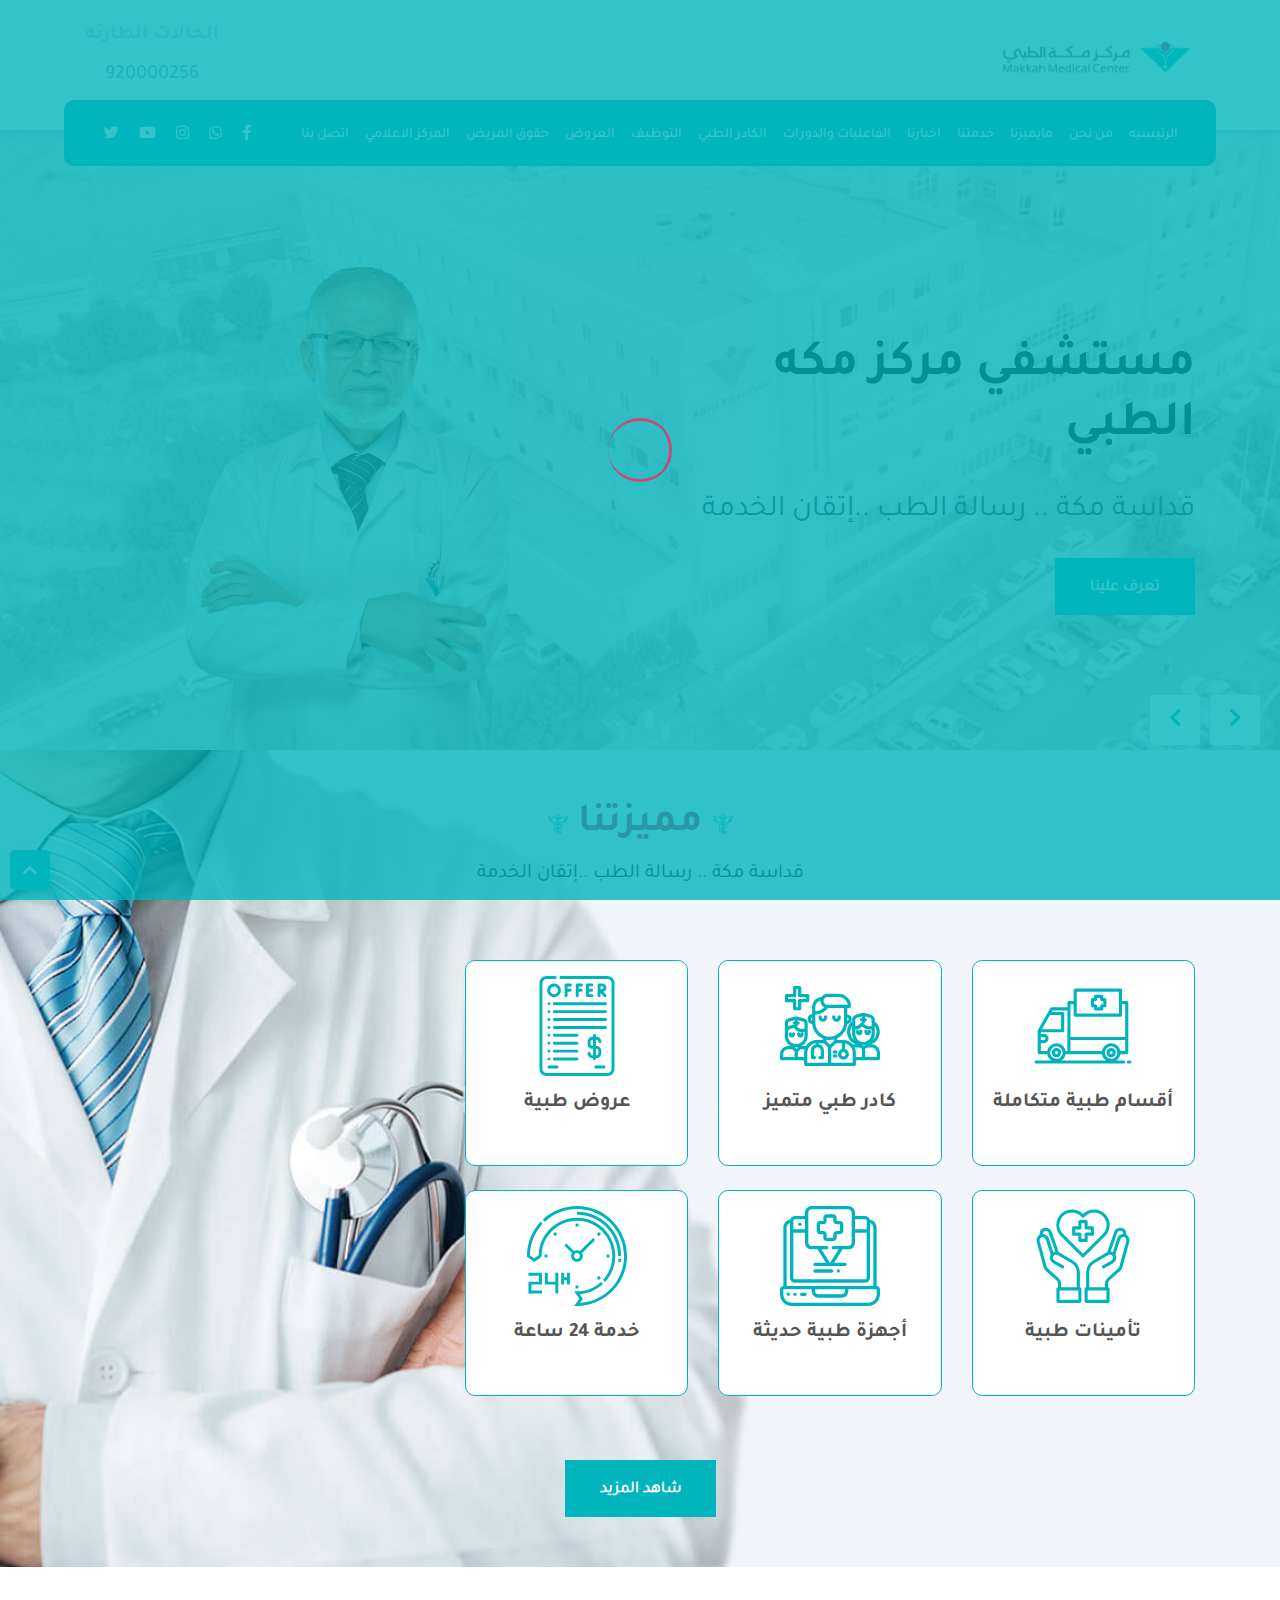
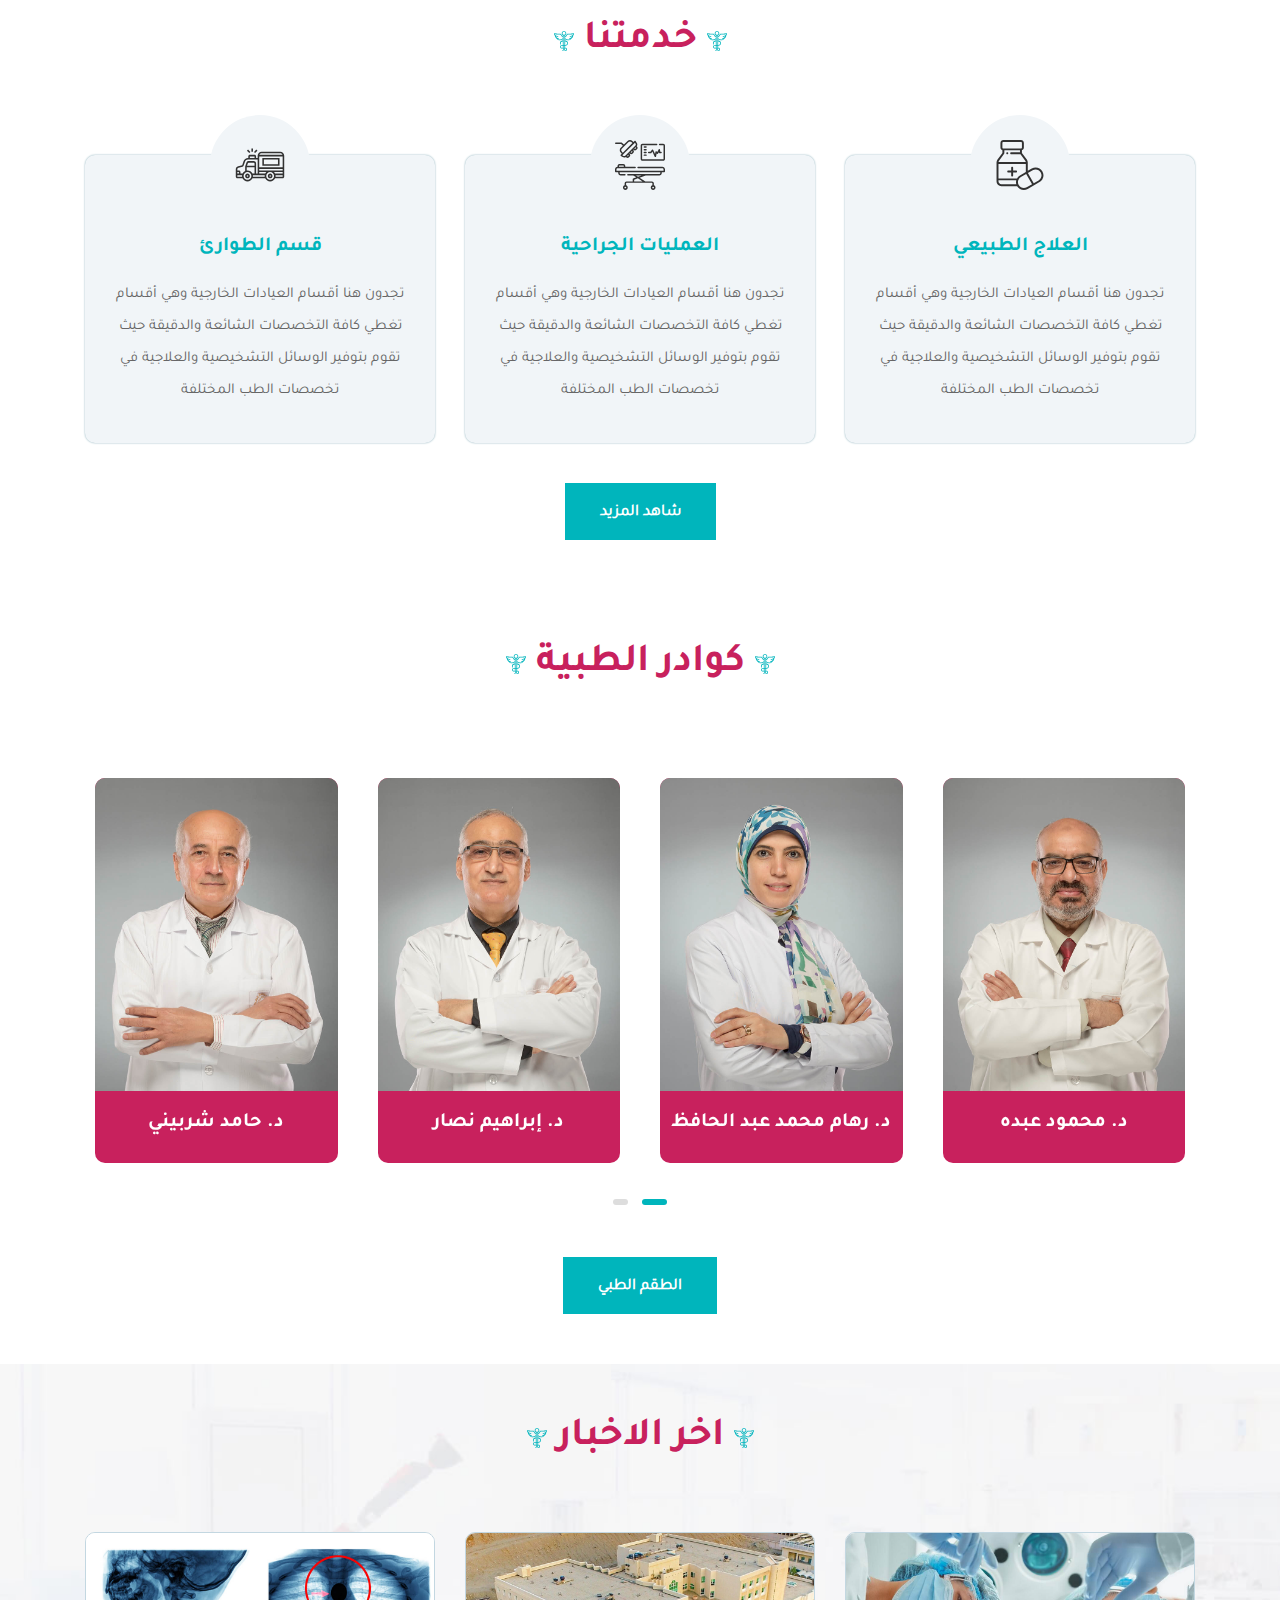
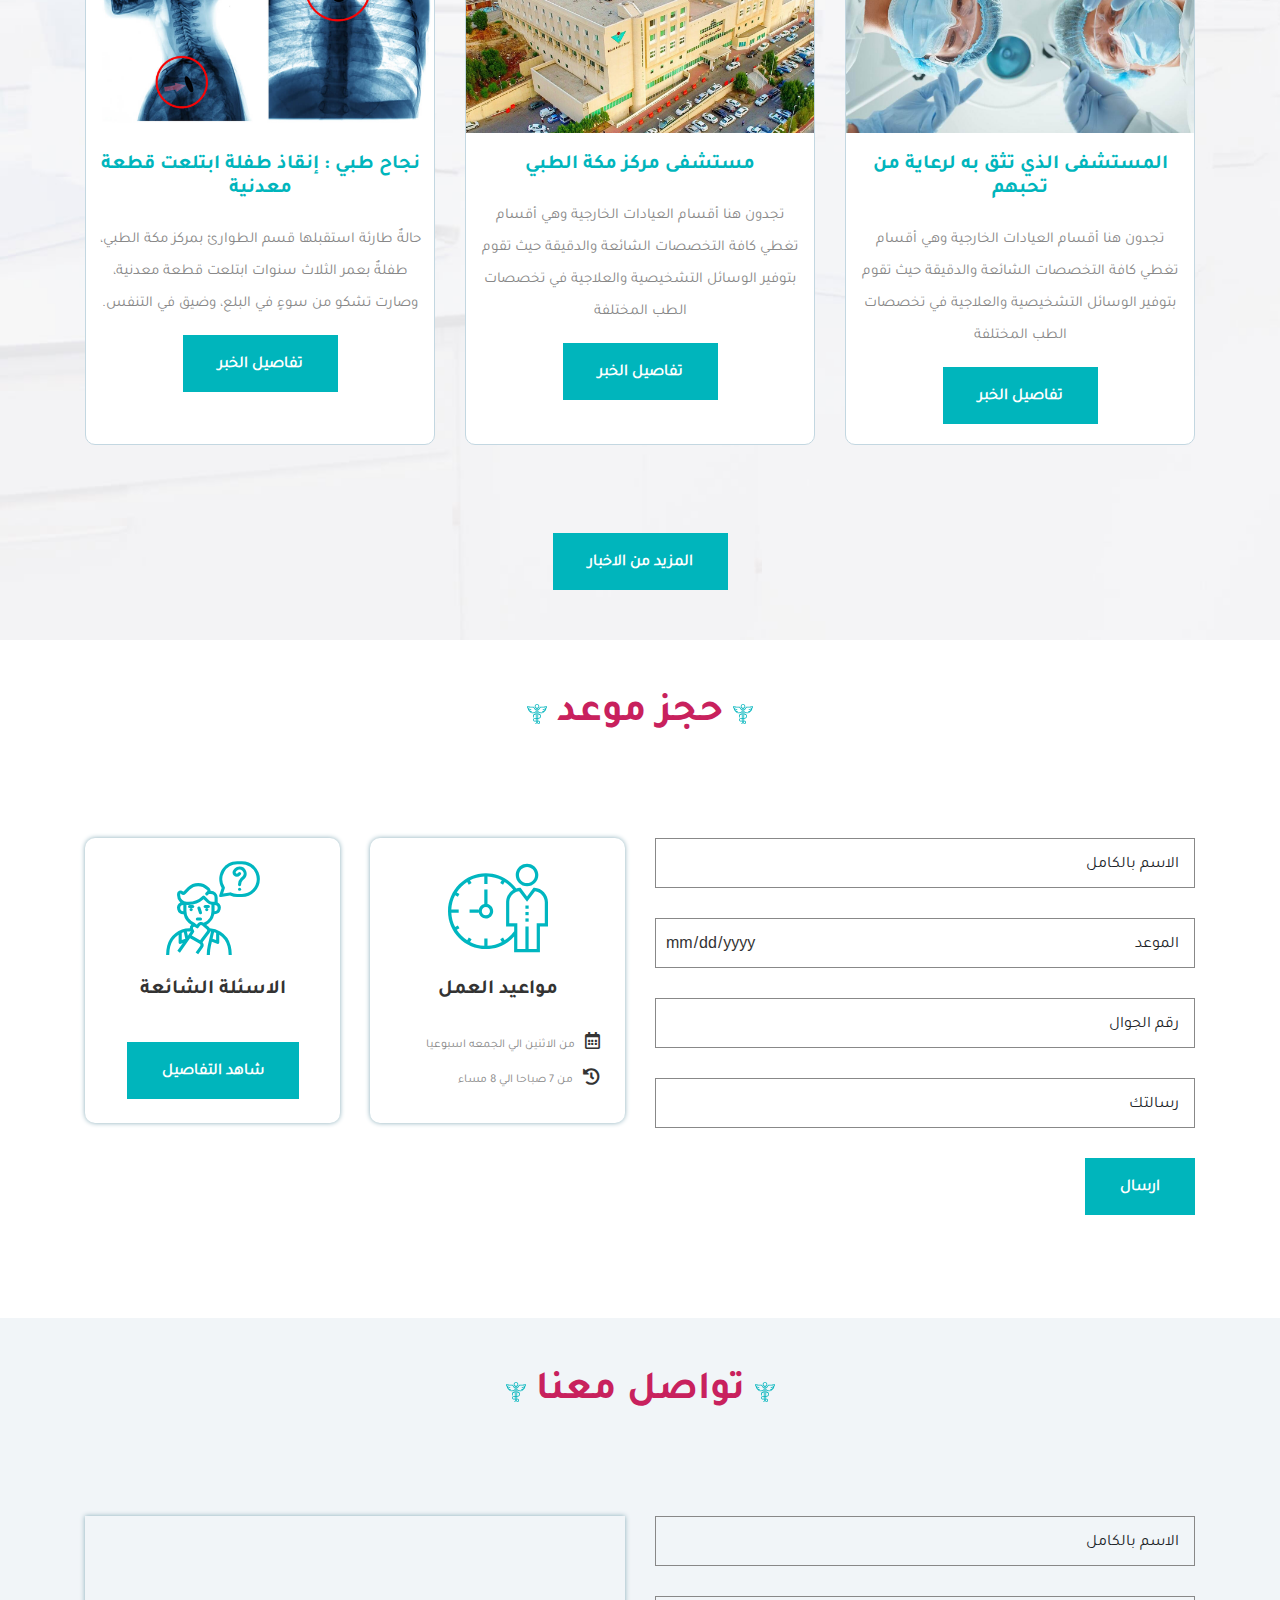
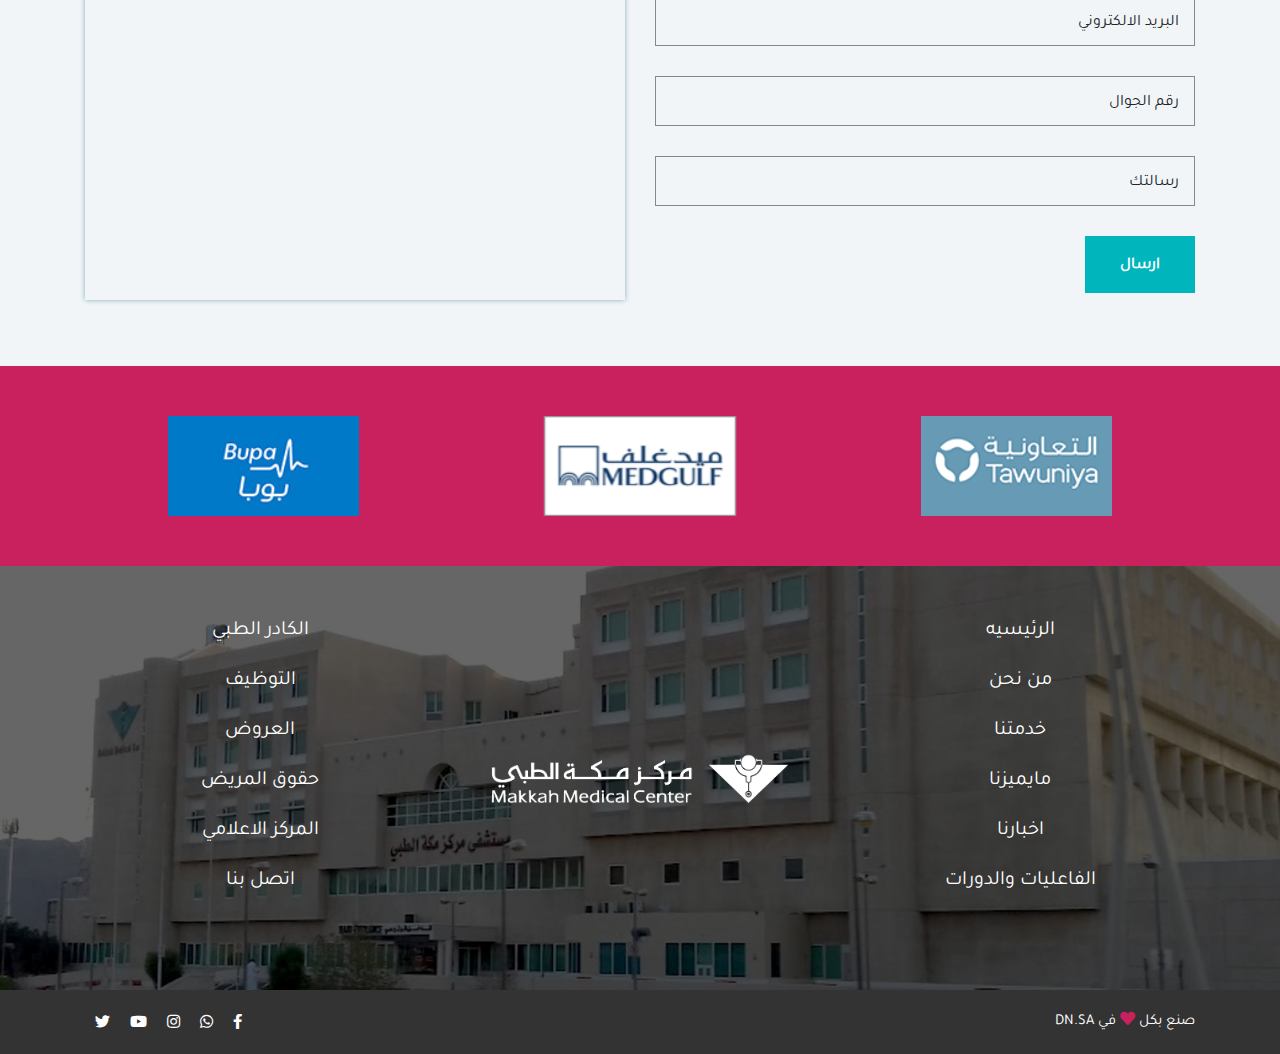
==== index.html @ e0734f53 "Add files via upload" ====
<!DOCTYPE html>
<html>
    <head>
        <!--start the meta tags-->
        <!--meta tag for utf-8 code for ar and en-->
        <meta charset="utf-8">
        <!--meta tag for description of website-->
        <meta name="description" content="....">
        <!--meta tag for the author of website-->
        <meta name="author" content="misara adel">
        <!--meta tag for make website compatible with all screen devices-->
        <meta name="viewport" content="width=device-width, initial-scale=1, shrink-to-fit=no">
        <!--end the meta tags-->
        <!--title tag for website appear in tab-->
        <title>مركز مكة الطبي</title>
        <!-- the style link for image icon-->
        <link rel="shortcut icon" href="assets/images/favicon.jpg" type="image/x-icon"/>
        <!--start the intialize of css library files-->
        <!--the intilize of fontawsome lib-->
        <link rel="stylesheet" href="assets/css/lib/all.min.css">
        <!--the intilize of animate lib used with wow js lib-->
        <link rel="stylesheet" href="assets/css/lib/animate.css">
        <!--the intilize of bootstrap en version lib-->
        <!-- <link rel="stylesheet" href="assets/css/lib/bootstrap.css"> -->
        <!--the intilize of bootstrap ar version lib-->
        <link rel="stylesheet" href="assets/css/lib/bootstrap-rtl.min.css">
        <!--the intilize of owl carousel lib-->
        <link rel="stylesheet" href="assets/css/lib/owl.carousel.min.css">
        <!--the intilize of dots that appear with owl carousel -->
        <link rel="stylesheet" href="assets/css/lib/owl.theme.default.css">
        <!--end the intialize of css library files-->
        <!--start the intilalize of css files -->
        <!--the stylesheet en file-->
        <link rel="stylesheet" href="assets/css/style.css">
        <!--the media file screen -->
        <link rel="stylesheet" href="assets/css/media.css">
        <!--end the intilalize of css files-->
    </head>
    <body>
        <!--start nav-->
        <nav class="navbar">
            <div class="top-nav">
                <div class="container">
                    <div class="top-nav-content">
                        <div class="content-items">
                            <div class="navbar-toggler">
                                <svg width="60" height="60" viewBox="0 0 200 200">
                                    <g stroke-width="6.5" stroke-linecap="round">
                                      <path
                                        d="M72 82.286h28.75"
                                        fill="#00B5BC"
                                        fill-rule="evenodd"
                                        stroke="#00B5BC"
                                      />
                                      <path
                                        d="M100.75 103.714l72.482-.143c.043 39.398-32.284 71.434-72.16 71.434-39.878 0-72.204-32.036-72.204-71.554"
                                        fill="none"
                                        stroke="#00B5BC"
                                      />
                                      <path
                                        d="M72 125.143h28.75"
                                        fill="#00B5BC"
                                        fill-rule="evenodd"
                                        stroke="#00B5BC"
                                      />
                                      <path
                                        d="M100.75 103.714l-71.908-.143c.026-39.638 32.352-71.674 72.23-71.674 39.876 0 72.203 32.036 72.203 71.554"
                                        fill="none"
                                        stroke="#00B5BC"
                                      />
                                      <path
                                        d="M100.75 82.286h28.75"
                                        fill="#00B5BC"
                                        fill-rule="evenodd"
                                        stroke="#00B5BC"
                                      />
                                      <path
                                        d="M100.75 125.143h28.75"
                                        fill="#00B5BC"
                                        fill-rule="evenodd"
                                        stroke="#00B5BC"
                                      />
                                    </g>
                                </svg>
                            </div>
                            <a href="#" class="brand-name">
                                <img src="assets/images/logo.png" alt="">
                            </a>
                        </div>
                        <div class="call-number">
                            <p>الحالات الطارئه</p>
                            <a href="tel:920000256">920000256</a>
                        </div>
                    </div>
                        
                </div>
            </div>
            <div class="bottom-nav">
                 <div class="container">
                    <div class="nav-content">
                        <ul class="data-content">
                            <li class="list-item">
                               <a href="#head" class="list-link">الرئيسيه</a>
                            </li>
                            <li class="list-item">
                               <a href="#about" class="list-link">
                                   من نحن  
                               </a>
                            </li>
                            <li class="list-item">
                               <a href="#about" class="list-link">
                                   مايميزنا 
                               </a>
                            </li>
                            <li class="list-item">
                               <a href="#services" class="list-link">
                                   خدمتنا
                               </a>
                            </li>
                            <li class="list-item">
                               <a href="#news" class="list-link">
                                   اخبارنا
                               </a>
                            </li>
                            
                            <li class="list-item">
                                <a href="#" class="list-link">
                                    الفاعليات والدورات
                                </a>
                             </li>
                            <li class="list-item">
                               <a href="#teamwork" class="list-link">
                                   الكادر الطبي 
                               </a>
                            </li>
                            <li class="list-item">
                               <a href="#" class="list-link">
                                   التوظيف
                               </a>
                            </li>
                            
                            <li class="list-item">
                                <a href="#" class="list-link">
                                    العروض
                                </a>
                            </li>
                             
                            <li class="list-item">
                                <a href="#" class="list-link">
                                    حقوق المريض
                                </a>
                            </li>
                            
                            <li class="list-item">
                                <a href="#" class="list-link">
                                    المركز الاعلامي
                                </a>
                             </li>
                            <li class="list-item">
                               <a href="#cotact" class="list-link">
                                   اتصل بنا 
                               </a>
                            </li>
                        </ul>
                        <ul class="socail-network"> 
                            <li>
                                <a href="#">
                                    <i class="fab fa-facebook-f"></i>
                                </a>
                            </li>
                            <li>
                                <a href="#">
                                    <i class="fab fa-whatsapp"></i>
                                </a>
                            </li>
                            <li>
                                <a href="#">
                                    <i class="fab fa-instagram"></i>
                                </a>
                            </li>
                            <li>
                                <a href="#">
                                    <i class="fab fa-youtube"></i>
                                </a>
                            </li>
                            <li>
                                <a href="#">
                                    <i class="fab fa-twitter"></i>
                                </a>
                            </li>
                        </ul>
                    </div>
                 </div>
            </div>
        </nav>
        <!--end nav-->
        <!--start main-->
        <main>
            <!--start header-->
            <header id="head">
                <div class="owl-carousel owl-theme owl-header">
                    <div class="item" style="background: url('assets/images/header_1.jpg');">
                        <div class="container">
                            <div class="row">
                                <div class="col-lg-6 col-md-6 col-12 mb-5">
                                    <div class="content">
                                        <h4>مستشفي مركز مكه الطبي</h4>
                                        <p>
                                            قداسة مكة .. رسالة الطب ..إتقان الخدمة
                                        </p>
                                        <a href="#" class="custom-bnt">
                                            <span>تعرف علينا</span>
                                        </a>
                                    </div>
                                </div>
                                <div class="col-lg-6 col-md-6 col-12">
                                    <div class="image-content">
                                        <img src="assets/images/slide_1.png" alt="">
                                    </div>
                                </div>
                            </div>
                        </div>
                    </div>
                    <div class="item" style="background: url('assets/images/header_2.jpg');">
                        <div class="container">
                            <div class="row">
                                <div class="col-lg-6 col-md-6 col-12 mb-5">
                                    <div class="content">
                                        <h4>مستشفي مركز مكه الطبي</h4>
                                        <p>
                                            قداسة مكة .. رسالة الطب ..إتقان الخدمة
                                        </p>
                                        <a href="#" class="custom-bnt">
                                            <span>تعرف علينا</span>
                                        </a>
                                    </div>
                                </div>
                                <div class="col-lg-6 col-md-6 col-12">
                                    <div class="image-content">
                                        <img src="assets/images/slide_2.png" alt="">
                                    </div>
                                </div>
                            </div>
                        </div>
                    </div>
                    <div class="item" style="background: url('assets/images/header_1.jpg');">
                        <div class="container">
                            <div class="row">
                                <div class="col-lg-6 col-md-6 col-12 mb-5">
                                    <div class="content">
                                        <h4>مستشفي مركز مكه الطبي</h4>
                                        <p>
                                            قداسة مكة .. رسالة الطب ..إتقان الخدمة
                                        </p>
                                        <a href="#" class="custom-bnt">
                                            <span>تعرف علينا</span>
                                        </a>
                                    </div>
                                </div>
                                <div class="col-lg-6 col-md-6 col-12">
                                    <div class="image-content">
                                        <img src="assets/images/slide_3.png" alt="">
                                    </div>
                                </div>
                            </div>
                        </div>
                    </div>
                    <div class="item" style="background: url('assets/images/header_2.jpg');">
                        <div class="container">
                            <div class="row">
                                <div class="col-lg-6 col-md-6 col-12 mb-5">
                                    <div class="content">
                                        <h4>مستشفي مركز مكه الطبي</h4>
                                        <p>
                                            قداسة مكة .. رسالة الطب ..إتقان الخدمة
                                        </p>
                                        <a href="#" class="custom-bnt">
                                            <span>تعرف علينا</span>
                                        </a>
                                    </div>
                                </div>
                                <div class="col-lg-6 col-md-6 col-12">
                                    <div class="image-content">
                                        <img src="assets/images/slide_4.png" alt="">
                                    </div>
                                </div>
                            </div>
                        </div>
                    </div>
                </div>
            </header>
            <!--start about us-->
            <section class="about-us" id="about">
                <div class="container">
                    <div class="heading">
                        <h4>مميزتنا</h4>
                        <p>
                            قداسة مكة .. رسالة الطب ..إتقان الخدمة
                        </p>
                    </div>
                    <div class="row">
                       <div class="col-lg-8 col-md-12 col-12">
                           <div class="row">
                               <div class="col-lg-4 col-md-6 col-12 mb-4">
                                    <div class="box">
                                        <div class="image-content">
                                            <img src="assets/images/ambulance.svg" alt="" />
                                        </div>
                                        <div class="content">
                                            <h4> أقسام طبية متكاملة</h4>
                                        </div>
                                    </div>
                               </div>
                               <div class="col-lg-4 col-md-6 col-12 mb-4">
                                    <div class="box">
                                        <div class="image-content">
                                            <img src="assets/images/doctors.svg" alt="" />
                                        </div>
                                        <div class="content">
                                            <h4>كادر طبي متميز</h4>
                                        </div>
                                    </div>
                               </div>
                               <div class="col-lg-4 col-md-6 col-12 mb-4">
                                    <div class="box">
                                        <div class="image-content">
                                            <img src="assets/images/offer.svg" alt="" />
                                        </div>
                                        <div class="content">
                                            <h4> عروض طبية</h4>
                                        </div>
                                    </div>
                               </div>
                               <div class="col-lg-4 col-md-6 col-12 mb-4">
                                    <div class="box">
                                        <div class="image-content">
                                            <img src="assets/images/healthcare.svg" alt="" />
                                        </div>
                                        <div class="content">
                                            <h4> تأمينات طبية</h4>
                                        </div>
                                    </div>
                               </div>
                               <div class="col-lg-4 col-md-6 col-12 mb-4">
                                    <div class="box">
                                        <div class="image-content">
                                            <img src="assets/images/healthcare_device.svg" alt="" />
                                        </div>
                                        <div class="content">
                                            <h4>أجهزة طبية حديثة</h4>
                                        </div>
                                    </div>
                               </div>
                               <div class="col-lg-4  col-md-6 col-12 mb-4">
                                    <div class="box">
                                        <div class="image-content">
                                            <img src="assets/images/24_hours.svg" alt="" />
                                        </div>
                                        <div class="content">
                                            <h4>خدمة 24 ساعة</h4>
                                        </div>
                                    </div>
                               </div>

                           </div>
                       </div>
                        <div class="col-12">
                            <div class="button-contain">
                                <a href="#" class="custom-bnt">
                                    <span>شاهد المزيد</span>
                                </a>
                            </div>
                        </div>
                    </div>
                </div>
            </section>
            <!--start services-->
            <section class="services" id="services">
                <div class="container">
                    <div class="heading">
                        <h4>خدمتنا</h4>
                    </div>
                    <div class="row">
                        <div class="col-lg-4 col-md-4 col-12">
                            <div class="box">
                                <div class="image-content">
                                    <img src="assets/images/water.svg" alt="">
                                </div>
                                <div class="content">
                                    <h4>العلاج الطبيعي</h4>
                                    <p>
                                        تجدون هنا أقسام العيادات الخارجية وهي أقسام تغطي كافة التخصصات الشائعة والدقيقة حيث تقوم بتوفير الوسائل التشخيصية والعلاجية في تخصصات الطب المختلفة
                                    </p>
                                </div>
                            </div>
                        </div>
                        <div class="col-lg-4 col-md-4 col-12">
                            <div class="box">
                                <div class="image-content">
                                    <img src="assets/images/surgery_room.svg" alt="">
                                </div>
                                <div class="content">
                                    <h4>العمليات الجراحية</h4>
                                    <p>
                                        تجدون هنا أقسام العيادات الخارجية وهي أقسام تغطي كافة التخصصات الشائعة والدقيقة حيث تقوم بتوفير الوسائل التشخيصية والعلاجية في تخصصات الطب المختلفة    
                                    </p>
                                </div>
                            </div>
                        </div>
                        <div class="col-lg-4 col-md-4 col-12">
                            <div class="box">
                                <div class="image-content">
                                    <img src="assets/images/emergecy_car.svg" alt="">
                                </div>
                                <div class="content">
                                    <h4>قسم الطوارئ</h4>
                                    <p>
                                        تجدون هنا أقسام العيادات الخارجية وهي أقسام تغطي كافة التخصصات الشائعة والدقيقة حيث تقوم بتوفير الوسائل التشخيصية والعلاجية في تخصصات الطب المختلفة
                                    </p>
                                </div>
                            </div>
                        </div>
                        <div class="col-12">
                            <div class="button-contain">
                                <a href="#" class="custom-bnt">
                                    <span>شاهد المزيد</span>
                                </a>
                            </div>
                        </div>
                    </div>
                </div>
            </section>
            <!--start teamwork-->
            <section class="teamwork" id="teamwork">
                <div class="container">
                    <div class="heading">
                        <h4>كوادر الطبية</h4>
                    </div>
                    <div class="row">
                        <div class="col-12">
                            <div class="owl-carousel owl-theme owl-partner">
                                <div class="item">
                                    <div class="team-box">
                                        <div class="image-content">
                                            <img src="assets/images/doctor_3.jpg" alt="">
                                            <div class="content-type">
                                                <p>اخصائي بطنه</p>
                                            </div>
                                        </div>
                                        <div class="content">
                                            <h4>د. محمود عبده </h4>
                                        </div>
                                    </div>
                                </div>
                                <div class="item">
                                    <div class="team-box">
                                        <div class="image-content">
                                            <img src="assets/images/doctor_4.jpg" alt="">
                                            <div class="content-type">
                                                <p>نائب طب العيون </p>
                                            </div>
                                        </div>
                                        <div class="content">
                                            <h4>د. رهام محمد عبد الحافظ </h4>
                                        </div>
                                    </div>
                                </div>
                                <div class="item">
                                    <div class="team-box">
                                        <div class="image-content">
                                            <img src="assets/images/doctor_5.jpg" alt="">
                                            <div class="content-type">
                                                <p>نائب جراحة العظام </p>
                                            </div>
                                        </div>
                                        <div class="content">
                                            <h4>د. إبراهيم نصار </h4>
                                        </div>
                                    </div>
                                </div>
                                <div class="item">
                                    <div class="team-box">
                                        <div class="image-content">
                                            <img src="assets/images/doctor_6.jpg" alt="">
                                            <div class="content-type">
                                                <p>استشاري الأنف والأذن والحنجرة </p>
                                            </div>
                                        </div>
                                        <div class="content">
                                            <h4>د. حامد شربيني</h4>
                                        </div>
                                    </div>
                                </div>
                                <div class="item">
                                    <div class="team-box">
                                        <div class="image-content">
                                            <img src="assets/images/doctor_7.jpg" alt="">
                                            <div class="content-type">
                                                <p>نائب جراحة عظام </p>
                                            </div>
                                        </div>
                                        <div class="content">
                                            <h4>د. محمد فهمي عوض الله </h4>
                                        </div>
                                    </div>
                                </div>
                                <div class="item">
                                    <div class="team-box">
                                        <div class="image-content">
                                            <img src="assets/images/doctor_8.jpg" alt="">
                                            <div class="content-type">
                                                <p>طبيب مقيم أنف وأذن وحنجرة </p>
                                            </div>
                                        </div>
                                        <div class="content">
                                            <h4>د. تيسير محمد البيريص</h4>
                                        </div>
                                    </div>
                                </div>
                            </div>
                        </div>
                        <div class="col-12">
                            <div class="button-contain">
                                <a href="#" class="custom-bnt">
                                    <span>الطقم الطبي </span>
                                </a>
                            </div>
                        </div>
                    </div>
                </div>
            </section>
            <!--start news-->
            <section class="news" id="news" style="background: url('assets/images/news.jpg');">
                <div class="container">
                    <div class="heading">
                        <h4>اخر الاخبار</h4>
                    </div>
                    <div class="row">
                        <div class="col-lg-4 col-md-4 col-12 mb-5">
                            <div class="box">
                                <div class="image-content">
                                    <img src="assets/images/blog_1.jpg" alt="">
                                    <div class="new-type">
                                        <p>خبر عام عن المستشفي</p>
                                    </div>
                                </div>
                                <div class="content">
                                    <h4>المستشفى الذي تثق به لرعاية من تحبهم</h4>
                                    <p>
                                        تجدون هنا أقسام العيادات الخارجية وهي أقسام تغطي كافة التخصصات الشائعة والدقيقة حيث تقوم بتوفير الوسائل التشخيصية والعلاجية في تخصصات الطب المختلفة
                                    </p>
                                    <a href="#" class="custom-bnt">
                                        <span>تفاصيل الخبر</span>
                                    </a>
                                </div>
                            </div>
                        </div>
                        <div class="col-lg-4 col-md-4 col-12 mb-5">
                            <div class="box">
                                <div class="image-content">
                                    <img src="assets/images/blog_2.jpg" alt="">
                                    <div class="new-type">
                                        <p>خبر عام عن المستشفي</p>
                                    </div>
                                </div>
                                <div class="content">
                                    <h4>مستشفى مركز مكة الطبي</h4>
                                    <p>
                                        تجدون هنا أقسام العيادات الخارجية وهي أقسام تغطي كافة التخصصات الشائعة والدقيقة حيث تقوم بتوفير الوسائل التشخيصية والعلاجية في تخصصات الطب المختلفة    
                                    </p>
                                    <a href="#" class="custom-bnt">
                                        <span>تفاصيل الخبر</span>
                                    </a>
                                </div>
                            </div>
                        </div>
                        <div class="col-lg-4 col-md-4 col-12 mb-5">
                            <div class="box">
                                <div class="image-content">
                                    <img src="assets/images/blog_3.jpg" alt="">
                                    <div class="new-type">
                                        <p>خبر عام عن المستشفي</p>
                                    </div>
                                </div>
                                <div class="content">
                                    <h4>نجاح طبي   :   إنقاذ طفلة  ابتلعت قطعة معدنية</h4>
                                    <p>
                                        حالةٌ طارئة استقبلها قسم الطوارئ بمركز مكة الطبي، طفلةٌ بعمر الثلاث سنوات ابتلعت قطعة معدنية، وصارت تشكو من سوءٍ في البلع، وضيق في التنفس.

                                    </p>
                                    <a href="#" class="custom-bnt">
                                        <span>تفاصيل الخبر</span>
                                    </a>
                                </div>
                            </div>
                        </div>
                        <div class="col-12">
                            <div class="button-contain">
                                <a href="#" class="custom-bnt">
                                    <span>المزيد من الاخبار</span>
                                </a>
                            </div>
                        </div>
                    </div>
                </div>
            </section>
            <!--satrt contact us-->
            <section class="requset-time">
                <div class="container">
                    <div class="heading">
                        <h4>حجز موعد</h4>
                    </div>
                    <div class="row">
                        <div class="col-lg-6 col-md-6 col-12 mb-5">
                            <form class="form">
                                <div class="from-group">
                                    <input type="text" class="form-control" name="firstName" autocomplete="off" required>
                                    <label for="firstName" class="label">
                                        <span class="label-content">الاسم بالكامل</span>
                                    </label>
                                </div>
                                <div class="from-group">
                                    <input type="date" class="form-control" name="emailAddress" autocomplete="off" required>
                                    <label for="emailAddress" class="label">
                                        <span class="label-content">الموعد</span>
                                    </label>
                                </div>
                                <div class="from-group">
                                    <input type="text" class="form-control" name="phoneNumber" autocomplete="off" required>
                                    <label for="phoneNumber" class="label">
                                        <span class="label-content">رقم الجوال</span>
                                    </label>
                                </div>

                                <div class="from-group">
                                    <input type="text" class="form-control" name="message" autocomplete="off" required>
                                    <label for="message" class="label">
                                        <span class="label-content">رسالتك</span>
                                    </label>
                                </div>
                                <div class="btn-contain">
                                    <button class="custom-bnt">
                                        <span>ارسال</span>
                                    </button>
                                </div>
                            </form>
                        </div>
                        <div class="col-lg-6 col-md-6 col-12">
                            <div class="data-content">
                                <div class="row">
                                    <div class="col-lg-6 col-md-6 col-12 mb-5">
                                        <div class="box">
                                            <div class="image-content">
                                                <img src="assets/images/time.svg" alt="">
                                            </div>
                                            <div class="content">
                                                <h4>مواعيد العمل</h4>
                                                <ul>
                                                    <li>
                                                        <span class="day"><i class="far fa-calendar-alt"></i></span>
                                                        <span class="data">من الاثنين الي الجمعه اسبوعيا</span>
                                                    </li>
                                                    <li>
                                                        <span class="day"><i class="fas fa-history"></i></span>
                                                        <span class="data">من 7 صباحا الي 8 مساء</span>
                                                    </li>
                                                </ul>
                                            </div>
                                        </div>
                                    </div>
                                    <div class="col-lg-6 col-md-6 col-12 mb-5">
                                        <div class="box">
                                            <div class="image-content">
                                                <img src="assets/images/problem.svg" alt="">
                                            </div>
                                            <div class="content">
                                                <h4>الاسئلة الشائعة</h4>
                                                <a href="#" class="custom-bnt">
                                                    <span>شاهد التفاصيل</span>
                                                </a>
                                            </div>
                                        </div>
                                    </div>
                                </div>
                            </div>
                        </div>
                    </div>
                </div>
            </section>
            <section class="contact-us" id="cotact">
                <div class="container">
                    <div class="heading">
                        <h4>تواصل معنا</h4>
                    </div>
                    <div class="row">
                        <div class="col-lg-6 col-md-6 col-12 mb-5">
                            <form class="form">
                                <div class="from-group">
                                    <input type="text" class="form-control" name="firstName" autocomplete="off" required>
                                    <label for="firstName" class="label">
                                        <span class="label-content">الاسم بالكامل</span>
                                    </label>
                                </div>
                                <div class="from-group">
                                    <input type="text" class="form-control" name="emailAddress" autocomplete="off" required>
                                    <label for="emailAddress" class="label">
                                        <span class="label-content">البريد الالكتروني</span>
                                    </label>
                                </div>
                                <div class="from-group">
                                    <input type="text" class="form-control" name="phoneNumber" autocomplete="off" required>
                                    <label for="phoneNumber" class="label">
                                        <span class="label-content">رقم الجوال</span>
                                    </label>
                                </div>

                                <div class="from-group">
                                    <input type="text" class="form-control" name="message" autocomplete="off" required>
                                    <label for="message" class="label">
                                        <span class="label-content">رسالتك</span>
                                    </label>
                                </div>
                                <div class="btn-contain">
                                    <button class="custom-bnt">
                                        <span>ارسال</span>
                                    </button>
                                </div>
                            </form>
                        </div>
                        <div class="col-lg-6 col-md-6 col-12">
                            <div class="data-content">
                                <iframe src="https://www.google.com/maps/embed?pb=!1m18!1m12!1m3!1d3713.527049458957!2d39.81053281425275!3d21.447827078717065!2m3!1f0!2f0!3f0!3m2!1i1024!2i768!4f13.1!3m3!1m2!1s0x15c21cac3a2ad359%3A0x3ecf1584f9c18c50!2sAl%20Umrah%2C%20Al%20Utaybiyyah%2C%20Makkah%2024237%2C%20Saudi%20Arabia!5e0!3m2!1sen!2seg!4v1622471989536!5m2!1sen!2seg" style="border:0;" allowfullscreen="" loading="lazy"></iframe>
                            </div>
                        </div>
                    </div>
                </div>
            </section>
            <!--start banners-->
            <section class="banners">
                <div class="container">
                    <div class="row">
                        <div class="col-12">
                            <div class="owl-carousel owl-theme owl-banner">
                                <div class="item">
                                    <img src="assets/images/banner_1.png" alt="">
                                </div>
                                <div class="item">
                                    <img src="assets/images/banner_2.png" alt="">
                                </div>
                                <div class="item">
                                    <img src="assets/images/banner_3.jpg" alt="">
                                </div>
                            </div>
                        </div>
                    </div>
                </div>
            </section>
        </main>
        <!--end main-->
        <!--start footer-->
        <footer>
            <div class="container">
                <div class="row">
                    <div class="col-lg-4 col-md-4 col-6 mb-4">
                        <ul class="list-contain">
                            <li>
                                <a href="#head">الرئيسيه</a>
                            </li>
                            <li>
                                <a href="#about">من نحن</a>
                            </li>
                            <li>
                                <a href="#services">
                                    خدمتنا
                                </a>
                             </li>
                            <li>
                                <a href="#about">مايميزنا</a>
                            </li>
                            <li>
                                <a href="#news">اخبارنا </a>
                            </li>
                            <li>
                                <a href="#">
                                    الفاعليات والدورات
                                </a>
                             </li>
                        </ul>
                    </div>
                    <div class="col-lg-4 mobile-none">
                        <div class="image-content">
                            <img src="assets/images/footer_logo.png" alt="">
                        </div>
                    </div>
                    <div class="col-lg-4 col-md-4 col-6 mb-4">
                        <ul class="list-contain">
                            <li>
                               <a href="#teamwork">
                                   الكادر الطبي 
                               </a>
                            </li>
                            <li>
                               <a href="#">
                                   التوظيف
                               </a>
                            </li>
                            
                            <li >
                                <a href="#">
                                    العروض
                                </a>
                            </li>
                             
                            <li>
                                <a href="#">
                                    حقوق المريض
                                </a>
                            </li>
                            
                            <li>
                                <a href="#">
                                    المركز الاعلامي
                                </a>
                             </li>
                            <li>
                               <a href="#cotact">
                                   اتصل بنا 
                               </a>
                            </li>
                        </ul>
                    </div>
                </div>
            </div>
        </footer>
        <div class="copyrights">
            <div class="container">
                <div class="content">
                    <p>   صنع بكل 
                        <i class="fas fa-heart"></i>
                        في DN.SA    
                        
                    </p>
                    <ul class="socail-network"> 
                        <li>
                            <a href="#">
                                <i class="fab fa-facebook-f"></i>
                            </a>
                        </li>
                        <li>
                            <a href="#">
                                <i class="fab fa-whatsapp"></i>
                            </a>
                        </li>
                        <li>
                            <a href="#">
                                <i class="fab fa-instagram"></i>
                            </a>
                        </li>
                        <li>
                            <a href="#">
                                <i class="fab fa-youtube"></i>
                            </a>
                        </li>
                        <li>
                            <a href="#">
                                <i class="fab fa-twitter"></i>
                            </a>
                        </li>
                    </ul>
                </div>
            </div>
        </div>
        <!--loading page-->
        <div class="loader">
            <div class="container">
                <div class="wrapper">
                    <div class="inner one"></div>
                    <div class="inner two"></div>
                    <div class="inner three"></div>
                </div>
            </div>
        </div>
        <!--Scroll to top button-->
        <a data-scroll href="#" class="scroll-top-btn" id="scroll-btn">
            <i class="fas fa-chevron-up"></i>
        </a>
        <!--start the intialize of js lib-->
        <!--first intilize jquery lib-->
        <script src="assets/js/lib/jquery4.js"></script>
        <!--second intialize popper js lib-->
        <script src="assets/js/lib/popper.js"></script>
        <!--third intialize bootstrap js lib-->
        <script src="assets/js/lib/bootstrap.js"></script>
        <!--intialize owl coursel js lib -->
        <script src="assets/js/lib/owl.carousel.min.js"></script>
        <!--intialize wow js lib-->
        <script src="assets/js/lib/wow.min.js"></script>
        <!--end the intialize of js lib-->
        <!--intialize main js file-->
        <script src="assets/js/main.js"></script>
    </body>
</html>
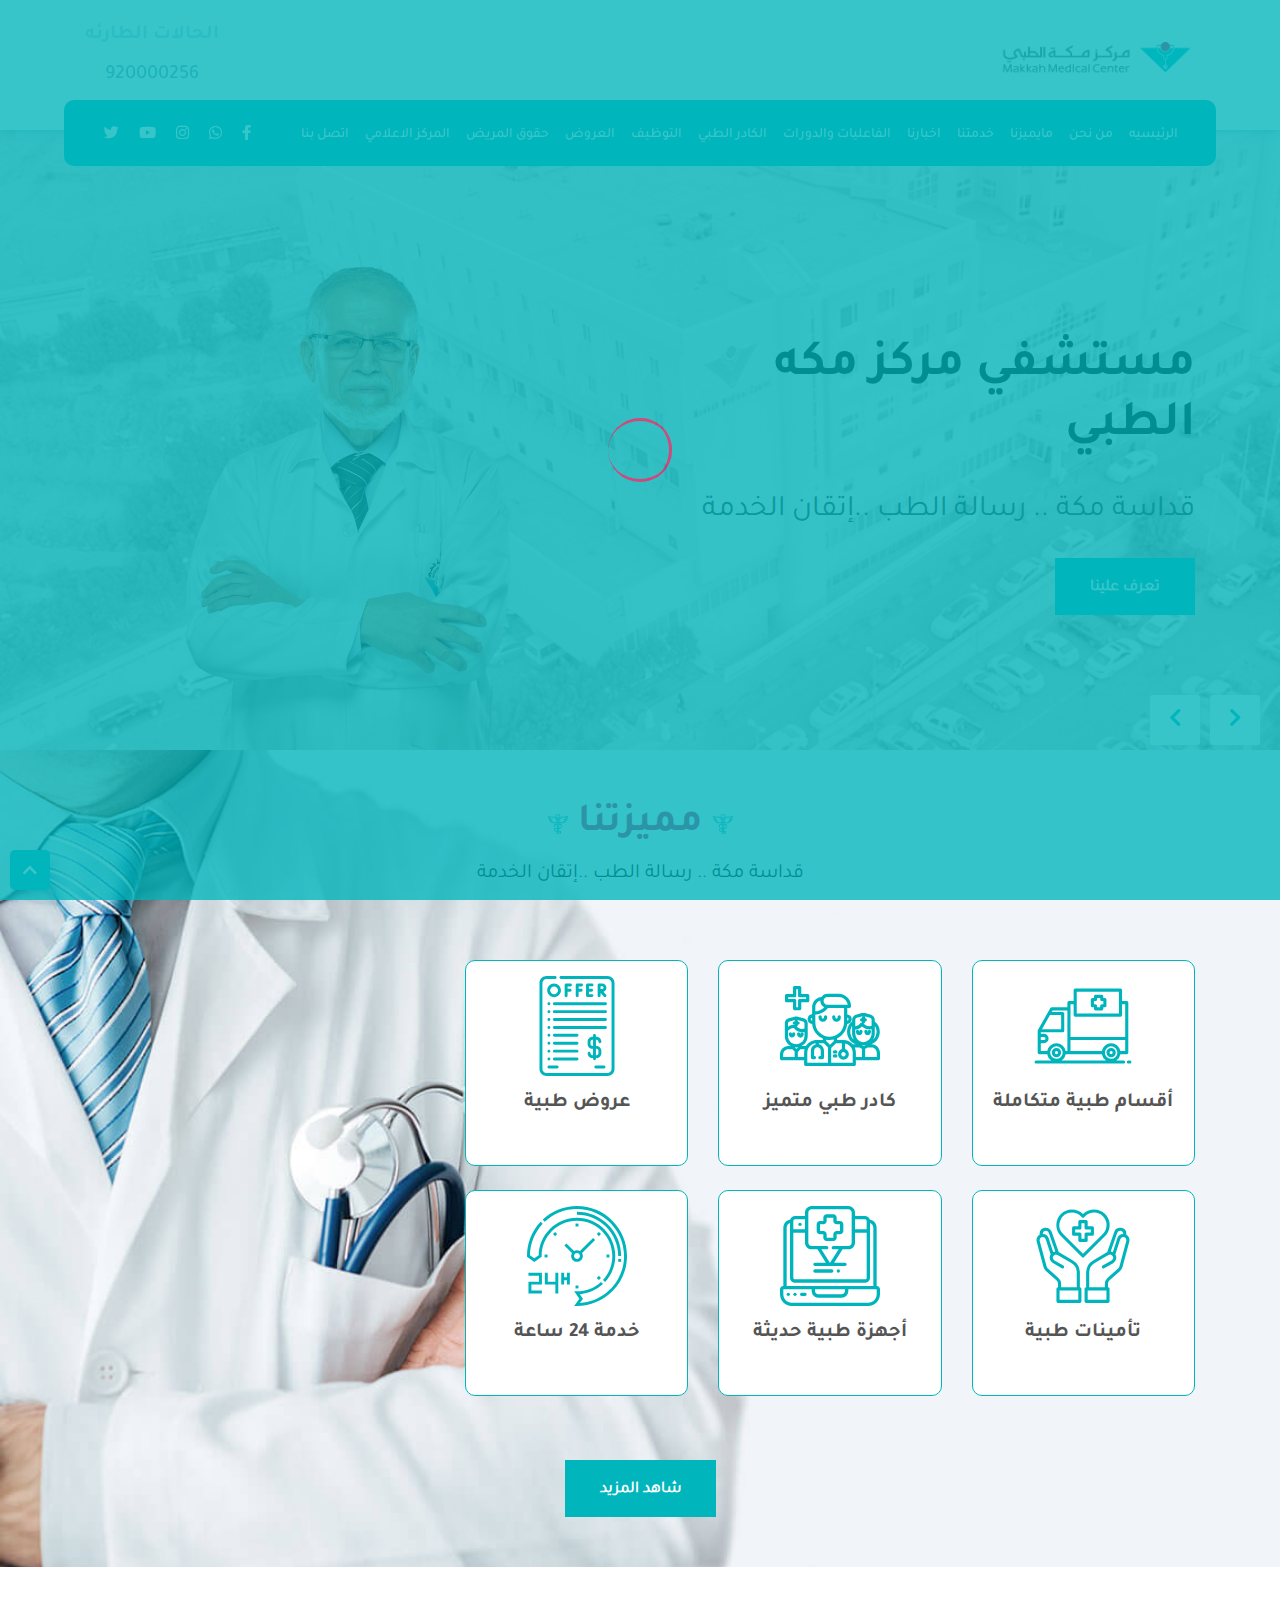
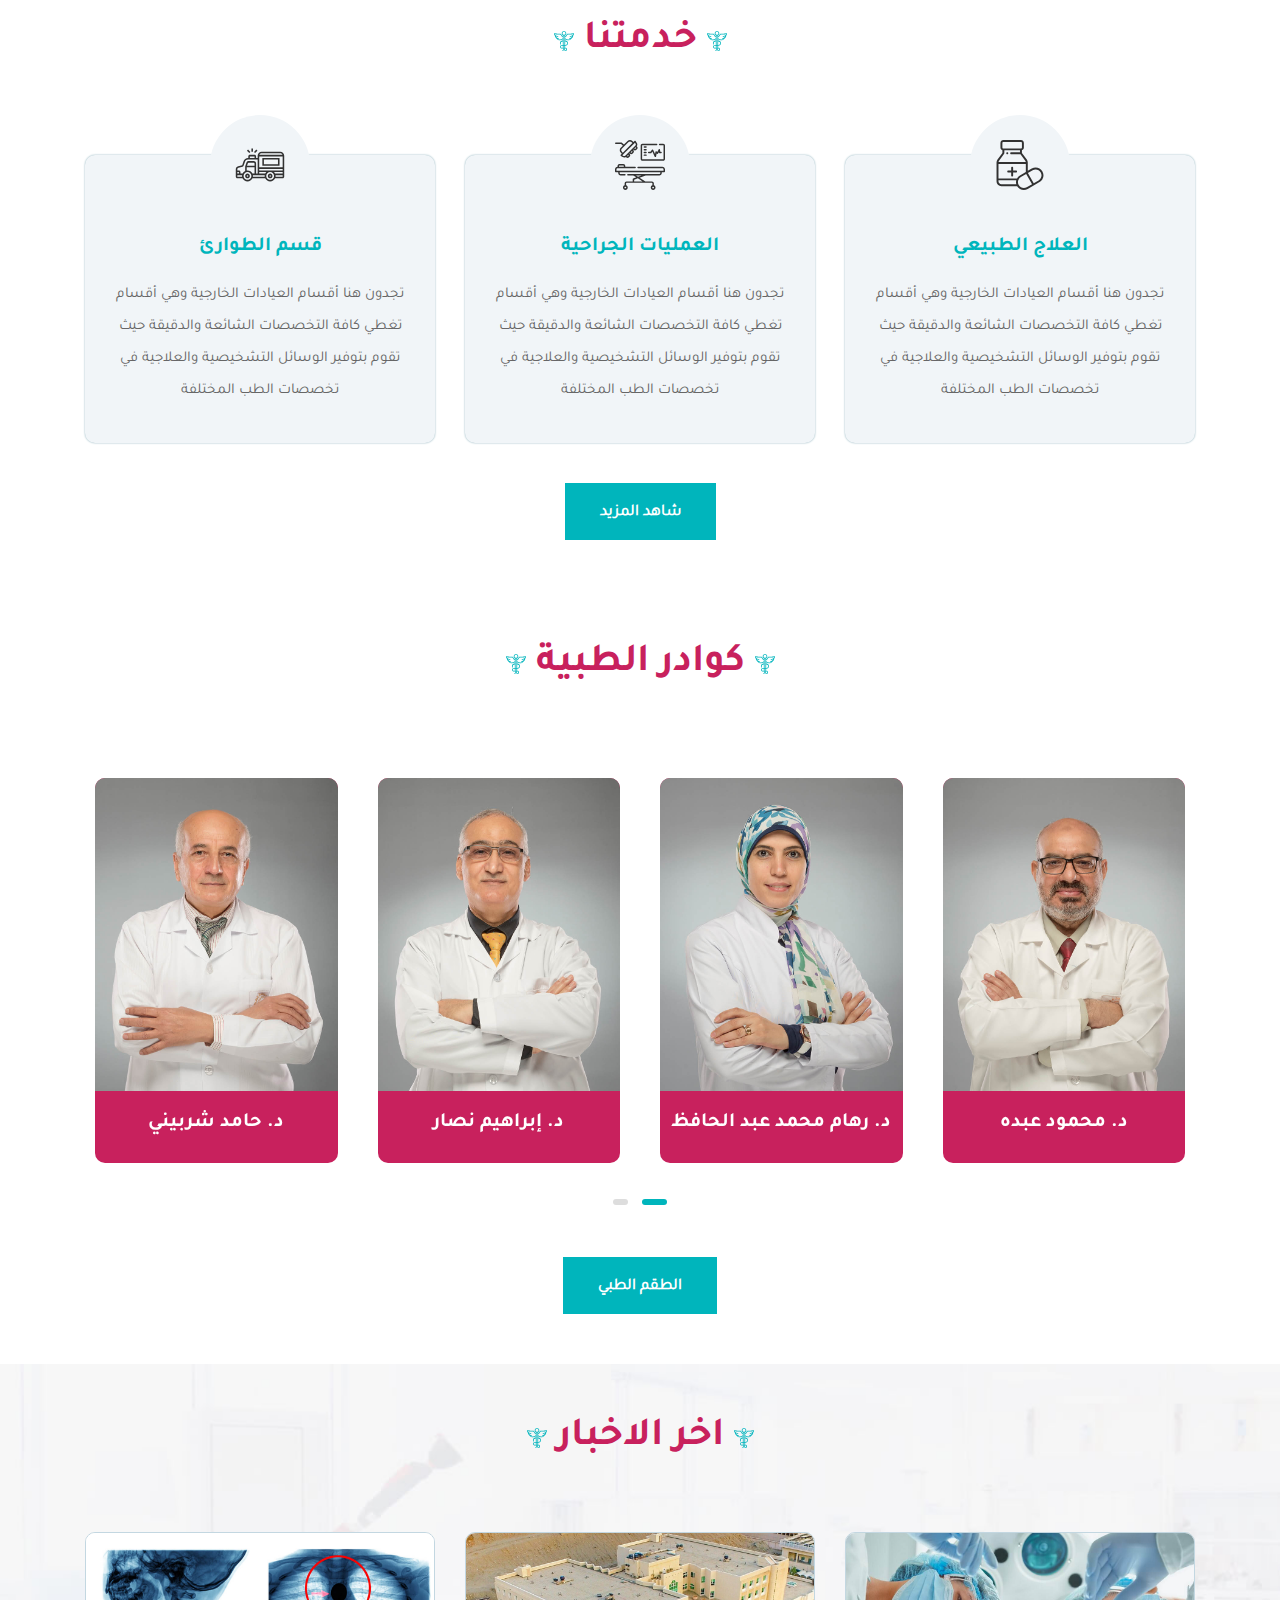
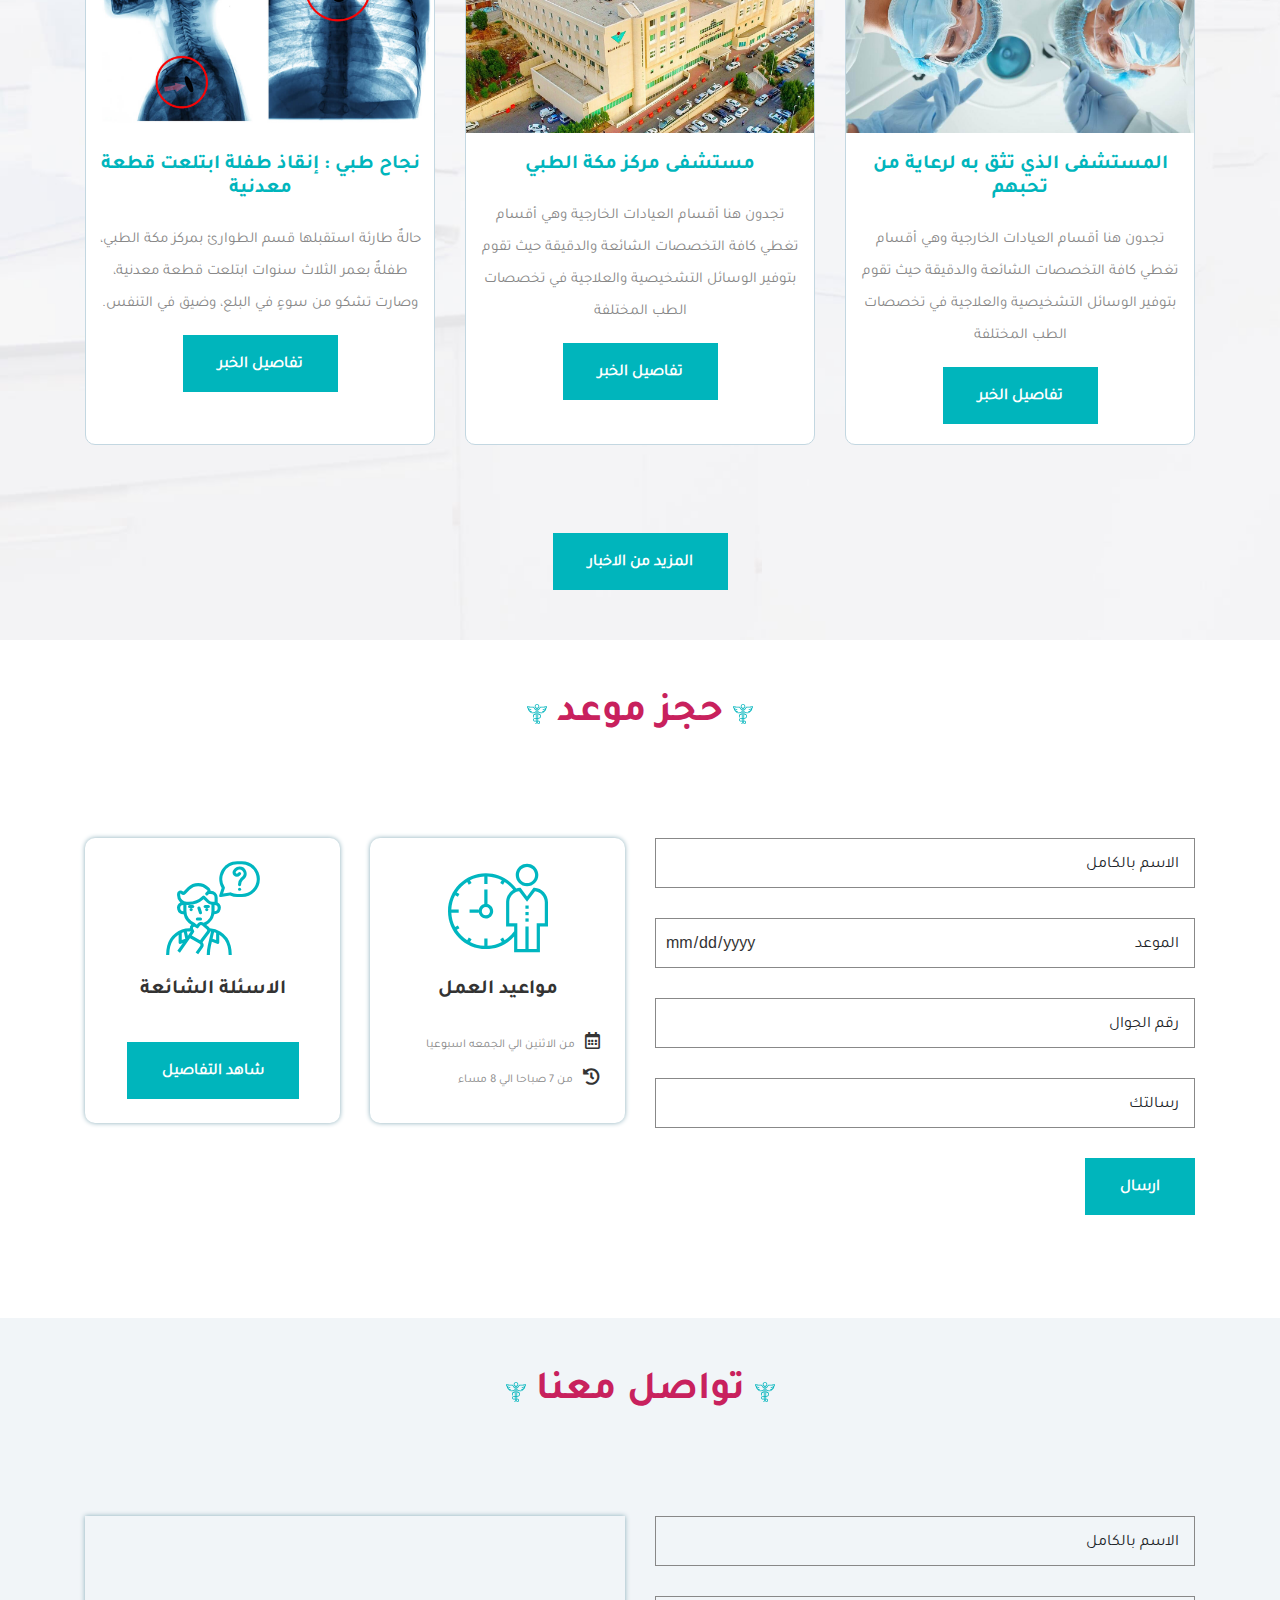
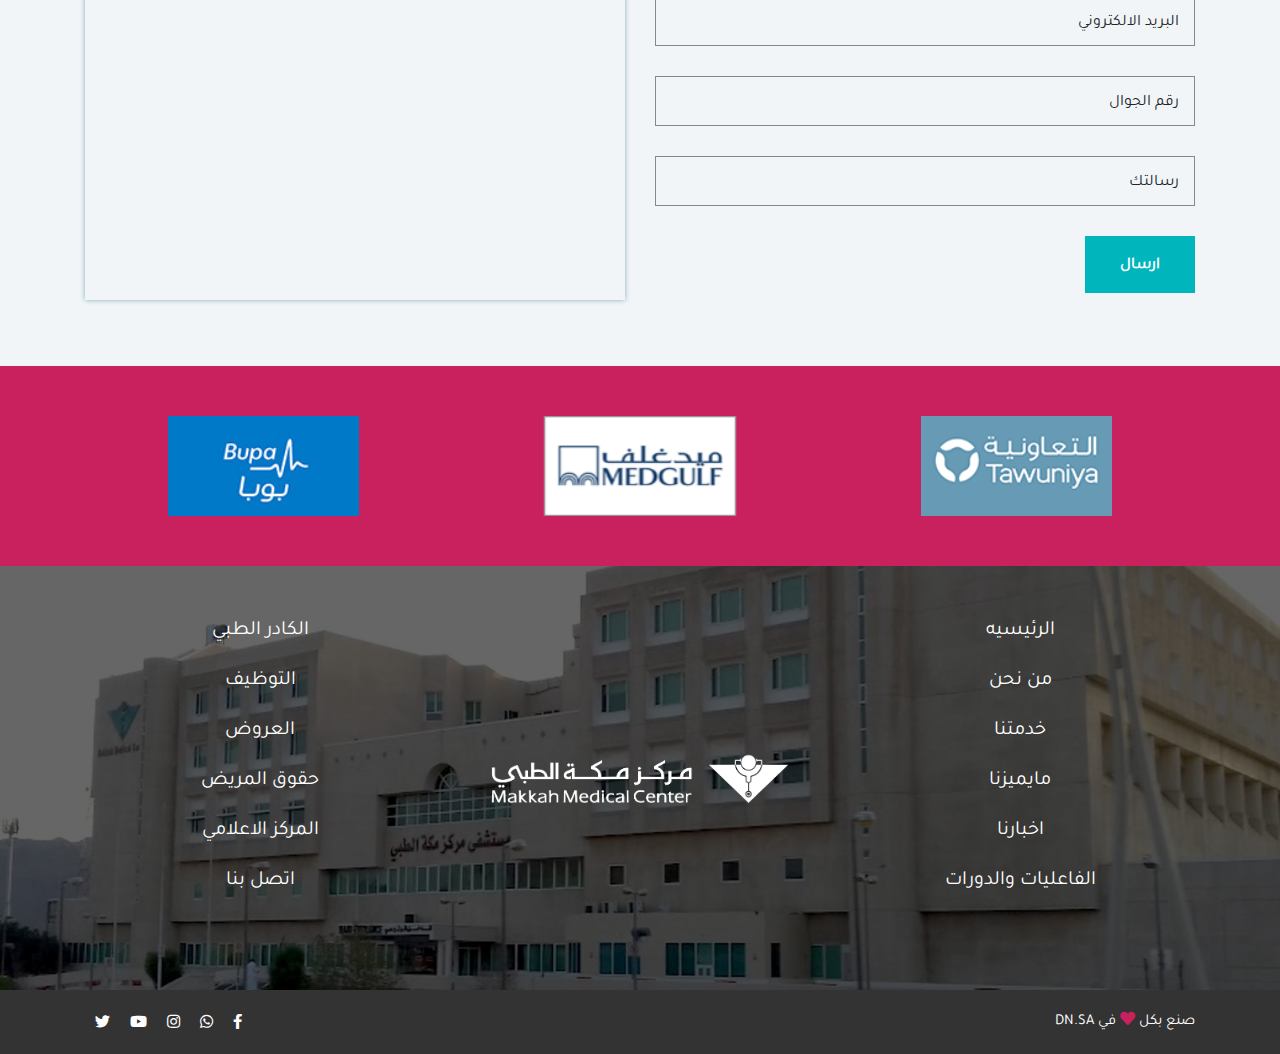
==== commit 7d4f0425: "Add files via upload" ====
--- a/index.html
+++ b/index.html
@@ -521,7 +521,7 @@
                         </div>
                         <div class="col-12">
                             <div class="button-contain">
-                                <a href="#" class="custom-bnt">
+                                <a href="doctors.html" class="custom-bnt">
                                     <span>الطقم الطبي </span>
                                 </a>
                             </div>
--- a/assets/css/style.css
+++ b/assets/css/style.css
@@ -599,6 +599,48 @@
   font-size: 20px;
 }
 
+.sub-header {
+  width: 100%;
+  padding: 250px 0px 100px 0px;
+  background-size: cover !important;
+  background-repeat: no-repeat !important;
+  position: relative;
+  z-index: 9;
+}
+
+.sub-header::after {
+  content: '';
+  position: absolute;
+  width: 100%;
+  height: 100%;
+  background-color: rgba(255, 255, 255, 0.5);
+  top: 0;
+  left: 0;
+  z-index: -1;
+}
+
+.sub-header .content {
+  width: 100%;
+  height: 100%;
+  display: -webkit-box;
+  display: -ms-flexbox;
+  display: flex;
+  -webkit-box-orient: vertical;
+  -webkit-box-direction: normal;
+      -ms-flex-direction: column;
+          flex-direction: column;
+  -webkit-box-pack: center;
+      -ms-flex-pack: center;
+          justify-content: center;
+  text-align: center;
+}
+
+.sub-header .content h4 {
+  color: #000000;
+  font-family: 'bold';
+  font-size: 50px;
+}
+
 /*start about-us*/
 .about-us {
   width: 100%;
@@ -804,6 +846,13 @@
 .teamwork .team-box {
   width: 100%;
   overflow: hidden;
+  display: -webkit-box;
+  display: -ms-flexbox;
+  display: flex;
+  -webkit-box-orient: vertical;
+  -webkit-box-direction: normal;
+      -ms-flex-direction: column;
+          flex-direction: column;
   position: relative;
   background-color: #c8215d;
   border-radius: 10px;
@@ -869,6 +918,71 @@
           transform: translateX(0);
   opacity: 1;
   visibility: visible;
+}
+
+.teamwork .box-data {
+  width: 100%;
+  padding: 20px 15px;
+  background-color: #F1F5F8;
+  border-radius: 10px;
+  margin-bottom: 50px;
+  -webkit-box-shadow: 0px 0px 10px rgba(0, 0, 0, 0.1);
+          box-shadow: 0px 0px 10px rgba(0, 0, 0, 0.1);
+}
+
+.teamwork .box-data:last-child {
+  margin: 0px !important;
+}
+
+.teamwork .box-data .heading {
+  background-color: #fff;
+  padding: 10px 0px;
+}
+
+.teamwork .box-data ul li {
+  margin-bottom: 20px;
+  padding: 20px 10px;
+  background-color: #fff;
+  display: -webkit-box;
+  display: -ms-flexbox;
+  display: flex;
+  -webkit-box-pack: start;
+      -ms-flex-pack: start;
+          justify-content: flex-start;
+  -webkit-box-align: center;
+      -ms-flex-align: center;
+          align-items: center;
+  -ms-flex-line-pack: center;
+      align-content: center;
+}
+
+.teamwork .box-data ul li .date {
+  padding: 20px 10px;
+  color: #333;
+  background-color: #00B5BC;
+  border-radius: 5px;
+}
+
+.teamwork .box-data ul li .data {
+  margin-right: 50px;
+}
+
+.teamwork .box-data ul li .data h4 {
+  color: #0097DB;
+  font-size: 20px;
+  font-weight: 700;
+  margin-bottom: 15px;
+}
+
+.teamwork .box-data ul li .data p {
+  color: #888;
+  font-size: 15px;
+  font-weight: 500;
+  margin: 0px;
+}
+
+.teamwork .box-data ul li:last-child {
+  margin: 0px;
 }
 
 .news {
--- a/assets/css/media.css
+++ b/assets/css/media.css
@@ -87,4 +87,7 @@
     .teamwork .team-box .image-content img {
         object-position: center;
     }
+    .sub-header{
+        padding: 140px 0px 100px 0px;
+    }
 }